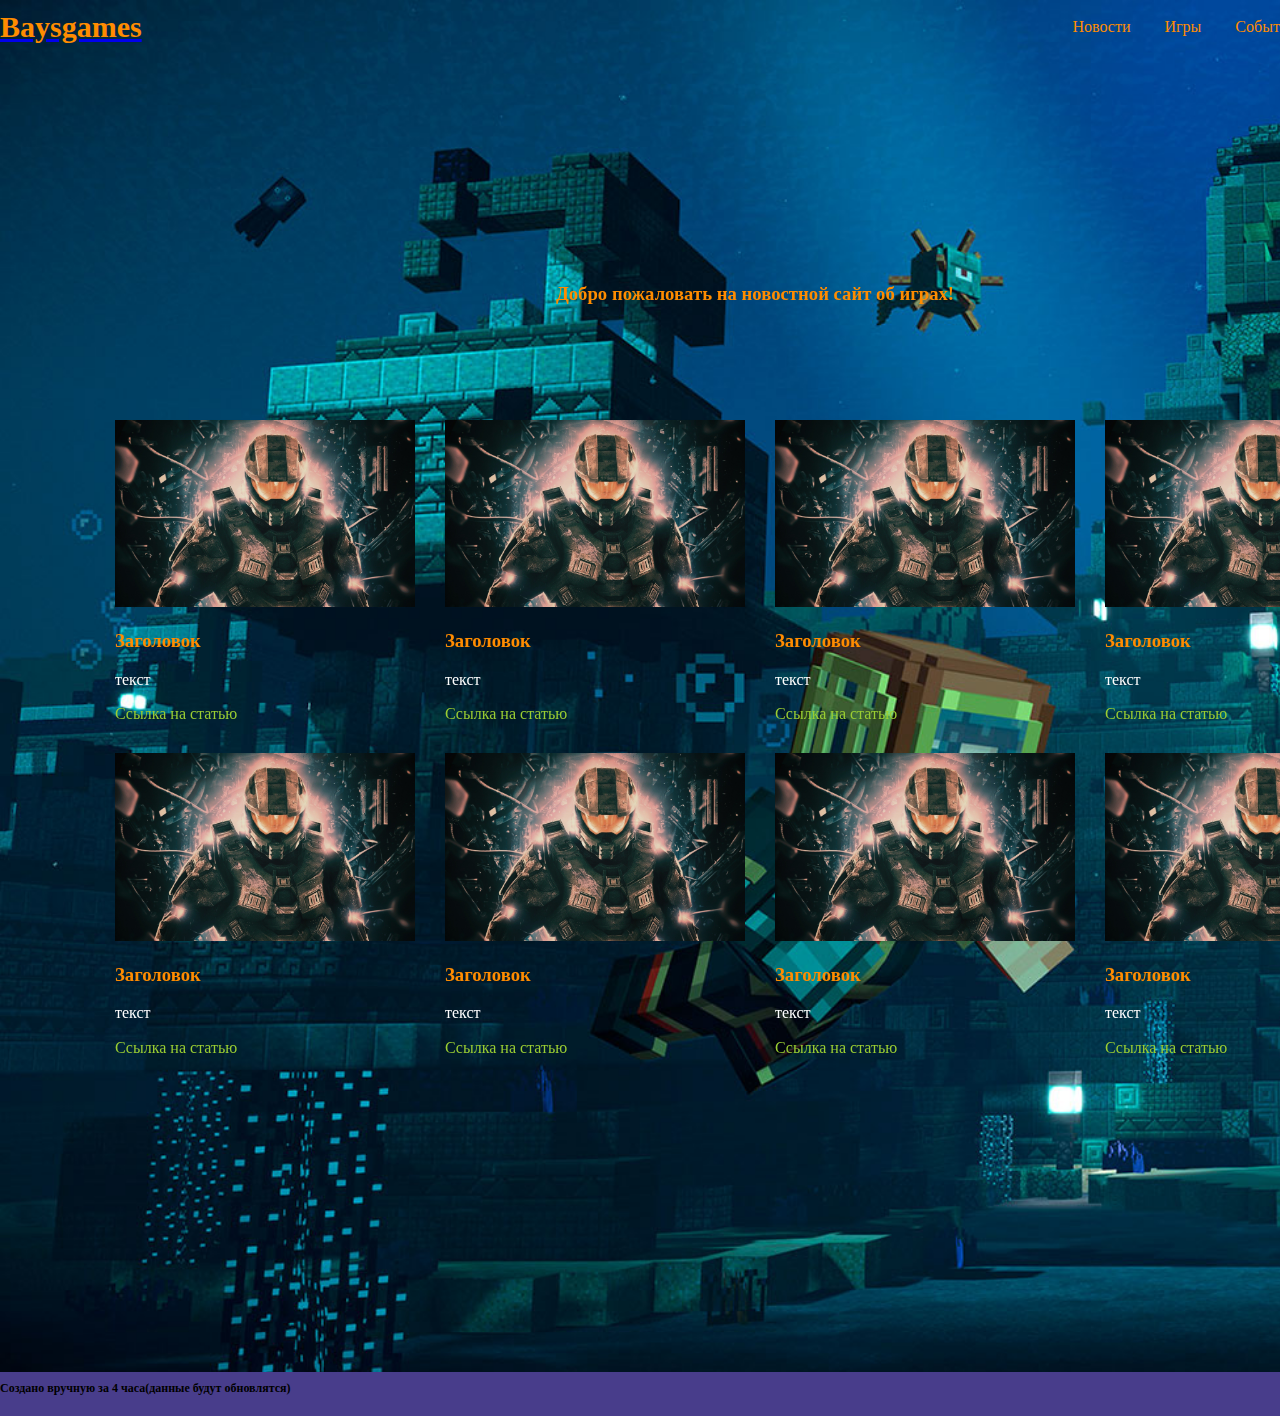
==== index.html @ 0adb10a2 "Add files via upload" ====
<!DOCTYPE html>
<html lang="en">
<head>
    <meta charset="UTF-8">
    <meta http-equiv="X-UA-Compatible" content="IE=edge">
    <meta name="viewport" content="width=device-width, initial-scale=1.0">
    <link rel="stylesheet" href="css/aos.css">
    <link rel="stylesheet" href="css/normalize.css">
    <link rel="stylesheet" href="css/style.css">
    <link rel="Icon" href="img/icon_meta.png">
    <title>Макет</title>
</head>
<body>
    <header class="header">
        <div class="container">
            <div class="header-wrapper">
                <a href="index.html" class="header-logo__link"><h1 class="header-logo__text">Baysgames</h1></a> 
                <!--сменить логотип-->
                <div class="header-text">
                    <a href="/pages/news.html" class="header-links">Новости</a>
                    <a href="/pages/games.html" class="header-links">Игры</a>
                    <a href="/pages/events.html" class="header-links">События</a>
                    <a href="/pages/about-us.html" class="header-links">О нас</a>
                    <a href="/pages/merch.html" class="header-links">Наш мерч</a>
                </div>
                <!-- /.header-text -->
            </div>
            <!-- /.header-wrapper -->
        </div>
        <!-- /.container -->
    </header>
    <section class="wellcome">
        <div class="container">
            <div class="wellcome-wrapper">
                <div class="wellcome-text">
                    <h3 class="wellcome-text__title" data-aos="zoom-in" data-aos-duration="2000">Добро пожаловать на новостной сайт об играх!</h3>
                </div>
                <!-- /.wellcome-text -->
            </div>
            <!-- /.wellcome-wrapper -->
        </div>
        <!-- /.container -->
    </section>
    <section class="news">
        <div class="container">
            <div class="blocks-news">
                <div class="block-news" data-aos="fade-right" data-aos-delay="300">
                    <img src="img/block-news/block-news__standart.jpg" alt="" class="block-news__image">
                    <h3 class="block-news__title">Заголовок</h3>
                    <p class="block-news__description">текст</p>
                    <a href="" class="block-news__link">Ссылка на статью</a>
                </div>
                <div class="block-news" data-aos="fade-right" data-aos-delay="600">
                    <img src="img/block-news/block-news__standart.jpg" alt="" class="block-news__image">
                    <h3 class="block-news__title">Заголовок</h3>
                    <p class="block-news__description">текст</p>
                    <a href="" class="block-news__link">Ссылка на статью</a>
                </div>
                <div class="block-news" data-aos="fade-right" data-aos-delay="900">
                    <img src="img/block-news/block-news__standart.jpg" alt="" class="block-news__image">
                    <h3 class="block-news__title">Заголовок</h3>
                    <p class="block-news__description">текст</p>
                    <a href="" class="block-news__link">Ссылка на статью</a>
                </div>
                <div class="block-news" data-aos="fade-right" data-aos-delay="1200">
                    <img src="img/block-news/block-news__standart.jpg" alt="" class="block-news__image">
                    <h3 class="block-news__title">Заголовок</h3>
                    <p class="block-news__description">текст</p>
                    <a href="" class="block-news__link">Ссылка на статью</a>
                </div>
                <div class="block-news" data-aos="fade-right" data-aos-delay="1500">
                    <img src="img/block-news/block-news__standart.jpg" alt="" class="block-news__image">
                    <h3 class="block-news__title">Заголовок</h3>
                    <p class="block-news__description">текст</p>
                    <a href="" class="block-news__link">Ссылка на статью</a>
                </div>
                <div class="block-news" data-aos="fade-right" data-aos-delay="1800">
                    <img src="img/block-news/block-news__standart.jpg" alt="" class="block-news__image">
                    <h3 class="block-news__title">Заголовок</h3>
                    <p class="block-news__description">текст</p>
                    <a href="" class="block-news__link">Ссылка на статью</a>
                </div>
                <div class="block-news" data-aos="fade-right" data-aos-delay="2100">
                    <img src="img/block-news/block-news__standart.jpg" alt="" class="block-news__image">
                    <h3 class="block-news__title">Заголовок</h3>
                    <p class="block-news__description">текст</p>
                    <a href="" class="block-news__link">Ссылка на статью</a>
                </div>
                <div class="block-news" data-aos="fade-right" data-aos-delay="2300">
                    <img src="img/block-news/block-news__standart.jpg" alt="" class="block-news__image">
                    <h3 class="block-news__title">Заголовок</h3>
                    <p class="block-news__description">текст</p>
                    <a href="" class="block-news__link">Ссылка на статью</a>
                </div>
            </div>
            <!-- /.blocks-news -->
        </div>
        <!-- /.container -->
    </section>
    <footer class="footer">
        <div class="container">
            <div class="footer-text">
                <h4 class="footer-copyriting">Создано вручную за 4 часа(данные будут обновлятся)</h4>
                <h4 class="footer-copyriting">Created by BOIS</h4>
            </div>
            <!-- /.footer-text -->
        </div>
        <!-- /.container -->
    </footer>
</body>
<script src="js/aos.js"></script>
<script src="js/main.js"></script>
</html>
---- css/style.css ----
*{
    box-sizing: border-box;
}
.container{
    width: 1510px;
    margin: 0 auto;
}
body{
    background-image: url('../img/body.jpg');
    background-repeat: no-repeat;
    background-size: cover;
    background-color: darkslateblue;
}
@font-face {
	font-family: 'Pixel-font'; 
	src: url(../fonts/DotGothic16-Regular.ttf); 
}

.header-logo__image{
    width: 200px;
}
.header-wrapper{
    padding-top: 10px;
    display: flex;
    align-items: center;
    justify-content: space-between;
}
.header-text{
    padding-right: 20px;
}
.header-links{
    font-family: Pixel-font;
    text-decoration: none;
    padding: 0px 20px 10px 10px;
    color: darkorange;
}
.header-logo__text{
    margin: 0;
    font-size: 30px;
    font-family: Pixel-font;
    color: darkorange;
}

.wellcome-text__title{
    font-family: Pixel-font;
    text-align: center;
    padding-top: 220px;
    color: darkorange;
}
.news{
    padding-bottom: 300px;

}
.block-news__image{
 width: 300px;   
}
.blocks-news{
    margin-top: 100px;
    margin-left: 100px; 
    align-items: center;
    display: flex;
    flex-wrap: wrap;
}
.block-news{
    padding: 15px 15px;
}
.block-news__title{
    font-family: Pixel-font;
    color: darkorange;
}
.block-news__description{
    font-family: Pixel-font;
    color: white;
}
.block-news__link{
    font-family: Pixel-font;
    text-decoration: none;
    color: yellowgreen;
}
.footer{
    background-color: darkslateblue;
}
.footer-copyriting{
    font-size: 12px;
    margin: 0;
    padding: 10px 0px 20px;
}
.footer-text{
    display: flex;
    align-items: center;
    justify-content: space-between;
}







.news-blocks{
    display: flex;
    align-items: center;
    justify-content: space-around;
    flex-wrap: wrap;
}
.news-block{
    padding-right: 15px;
    margin-top: 150px;
}
.news-block__image{
    width: 300px;
    border: 3px solid cornsilk;
}
.news-block__title{
    margin: 0;
    font-size: 30px;
    text-align: center;
    padding-top: 20px;
    padding-bottom: 20px;
    color: brown;
    font-family: Pixel-font ;
}
.news-block__description{
    margin: 0;
    padding-top: 10px;
    padding-bottom: 80px;
    text-align: center;
    color: white;
    font-family: Pixel-font ;
}
.news-block__button{
    cursor: pointer;
    outline: none;
    border: none;
    border-radius: 30px;
    padding: 10px 60px;
    margin-left: 50px;
    background-color: teal;
    color: yellow;
    font-family: Pixel-font;
}
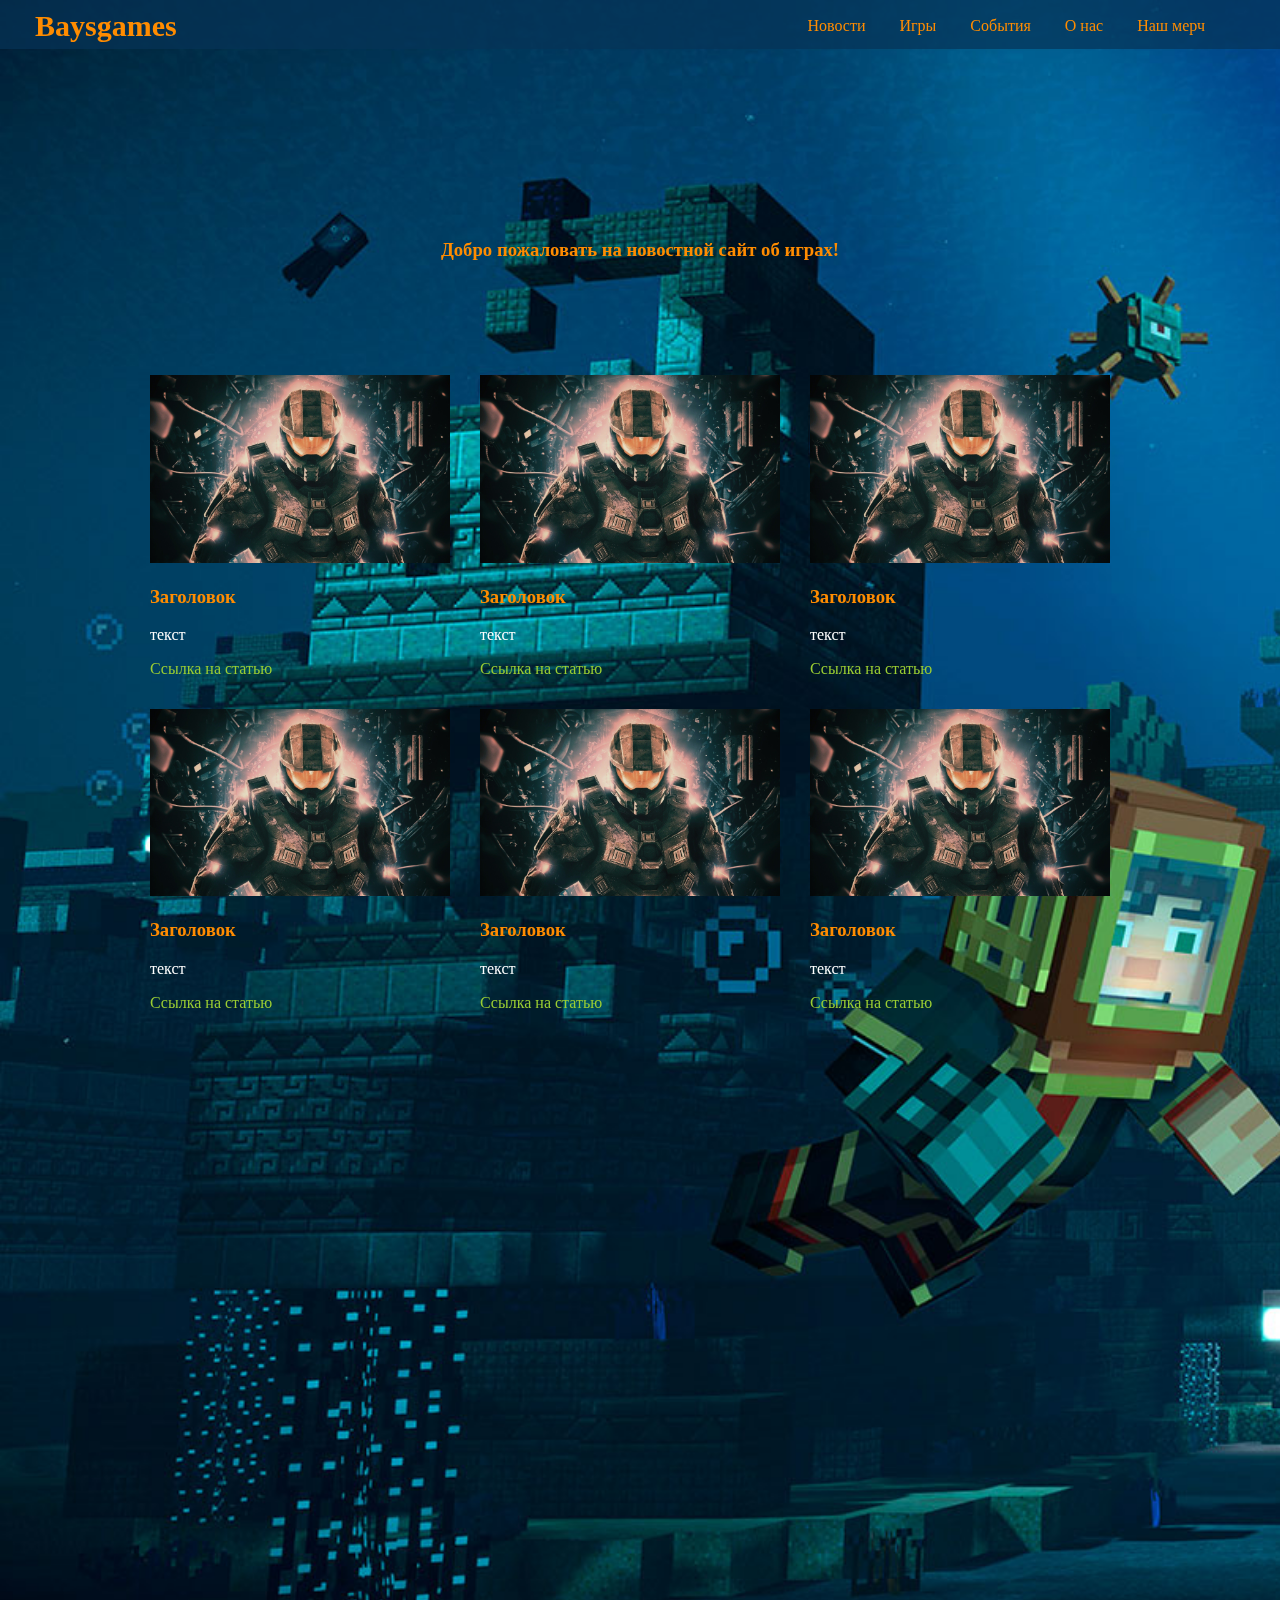
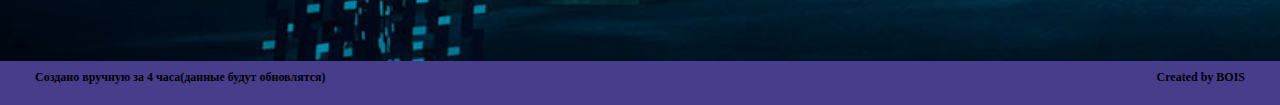
==== commit 813ed244: "Add files via upload" ====
--- a/index.html
+++ b/index.html
@@ -16,13 +16,13 @@
             <div class="header-wrapper">
                 <a href="index.html" class="header-logo__link"><h1 class="header-logo__text">Baysgames</h1></a> 
                 <!--сменить логотип-->
-                <div class="header-text">
-                    <a href="/pages/news.html" class="header-links">Новости</a>
-                    <a href="/pages/games.html" class="header-links">Игры</a>
-                    <a href="/pages/events.html" class="header-links">События</a>
-                    <a href="/pages/about-us.html" class="header-links">О нас</a>
-                    <a href="/pages/merch.html" class="header-links">Наш мерч</a>
-                </div>
+                <nav class="nav">
+                    <a href="pages/news.html" class="header-links">Новости</a>
+                    <a href="pages/games.html" class="header-links">Игры</a>
+                    <a href="pages/events.html" class="header-links">События</a>
+                    <a href="pages/about-us.html" class="header-links">О нас</a>
+                    <a href="pages/merch.html" class="header-links">Наш мерч</a>
+                </nav>
                 <!-- /.header-text -->
             </div>
             <!-- /.header-wrapper -->
--- a/css/style.css
+++ b/css/style.css
@@ -2,7 +2,7 @@
     box-sizing: border-box;
 }
 .container{
-    width: 1510px;
+    width: 1210px;
     margin: 0 auto;
 }
 body{
@@ -11,6 +11,10 @@
     background-size: cover;
     background-color: darkslateblue;
 }
+/* Автоматический подбор размера сайта */
+@media screen and (max-width: 1280px) { div.contentblock {width: 1200px;} } 
+@media screen and (max-width: 1140px) { div.contentblock {width: 1024px;} } 
+@media screen and (max-width: 992px) { div.contentblock {width: 970px;} } 
 @font-face {
 	font-family: 'Pixel-font'; 
 	src: url(../fonts/DotGothic16-Regular.ttf); 
@@ -19,20 +23,44 @@
 .header-logo__image{
     width: 200px;
 }
+.header-logo__link{
+    text-decoration: none;
+}
+.header{
+    background-color: rgba(2%, 20%, 34%, 0.7);
+    position: fixed;
+    width: 100%;
+    z-index: 1;
+    left: 0;
+    top: 0;
+
+}
 .header-wrapper{
-    padding-top: 10px;
+    padding-top: 9px;
     display: flex;
     align-items: center;
     justify-content: space-between;
+    padding-bottom: 5px;
 }
-.header-text{
+.nav{
     padding-right: 20px;
+    margin-left: 60px;
 }
 .header-links{
     font-family: Pixel-font;
     text-decoration: none;
     padding: 0px 20px 10px 10px;
     color: darkorange;
+}
+.header-links:hover{
+    font-family: Pixel-font;
+    text-decoration: none;
+    padding: 0px 20px 10px 10px;
+    color: rgb(177, 100, 6);
+    border-bottom: 1px solid darkorange ;
+}
+.header-links:active{
+    border-bottom: 1px solid darkorange ;
 }
 .header-logo__text{
     margin: 0;
@@ -88,7 +116,7 @@
 .footer-text{
     display: flex;
     align-items: center;
-    justify-content: space-between;
+    justify-content: space-between;  
 }
 
 
@@ -97,45 +125,3 @@
 
 
 
-.news-blocks{
-    display: flex;
-    align-items: center;
-    justify-content: space-around;
-    flex-wrap: wrap;
-}
-.news-block{
-    padding-right: 15px;
-    margin-top: 150px;
-}
-.news-block__image{
-    width: 300px;
-    border: 3px solid cornsilk;
-}
-.news-block__title{
-    margin: 0;
-    font-size: 30px;
-    text-align: center;
-    padding-top: 20px;
-    padding-bottom: 20px;
-    color: brown;
-    font-family: Pixel-font ;
-}
-.news-block__description{
-    margin: 0;
-    padding-top: 10px;
-    padding-bottom: 80px;
-    text-align: center;
-    color: white;
-    font-family: Pixel-font ;
-}
-.news-block__button{
-    cursor: pointer;
-    outline: none;
-    border: none;
-    border-radius: 30px;
-    padding: 10px 60px;
-    margin-left: 50px;
-    background-color: teal;
-    color: yellow;
-    font-family: Pixel-font;
-}
